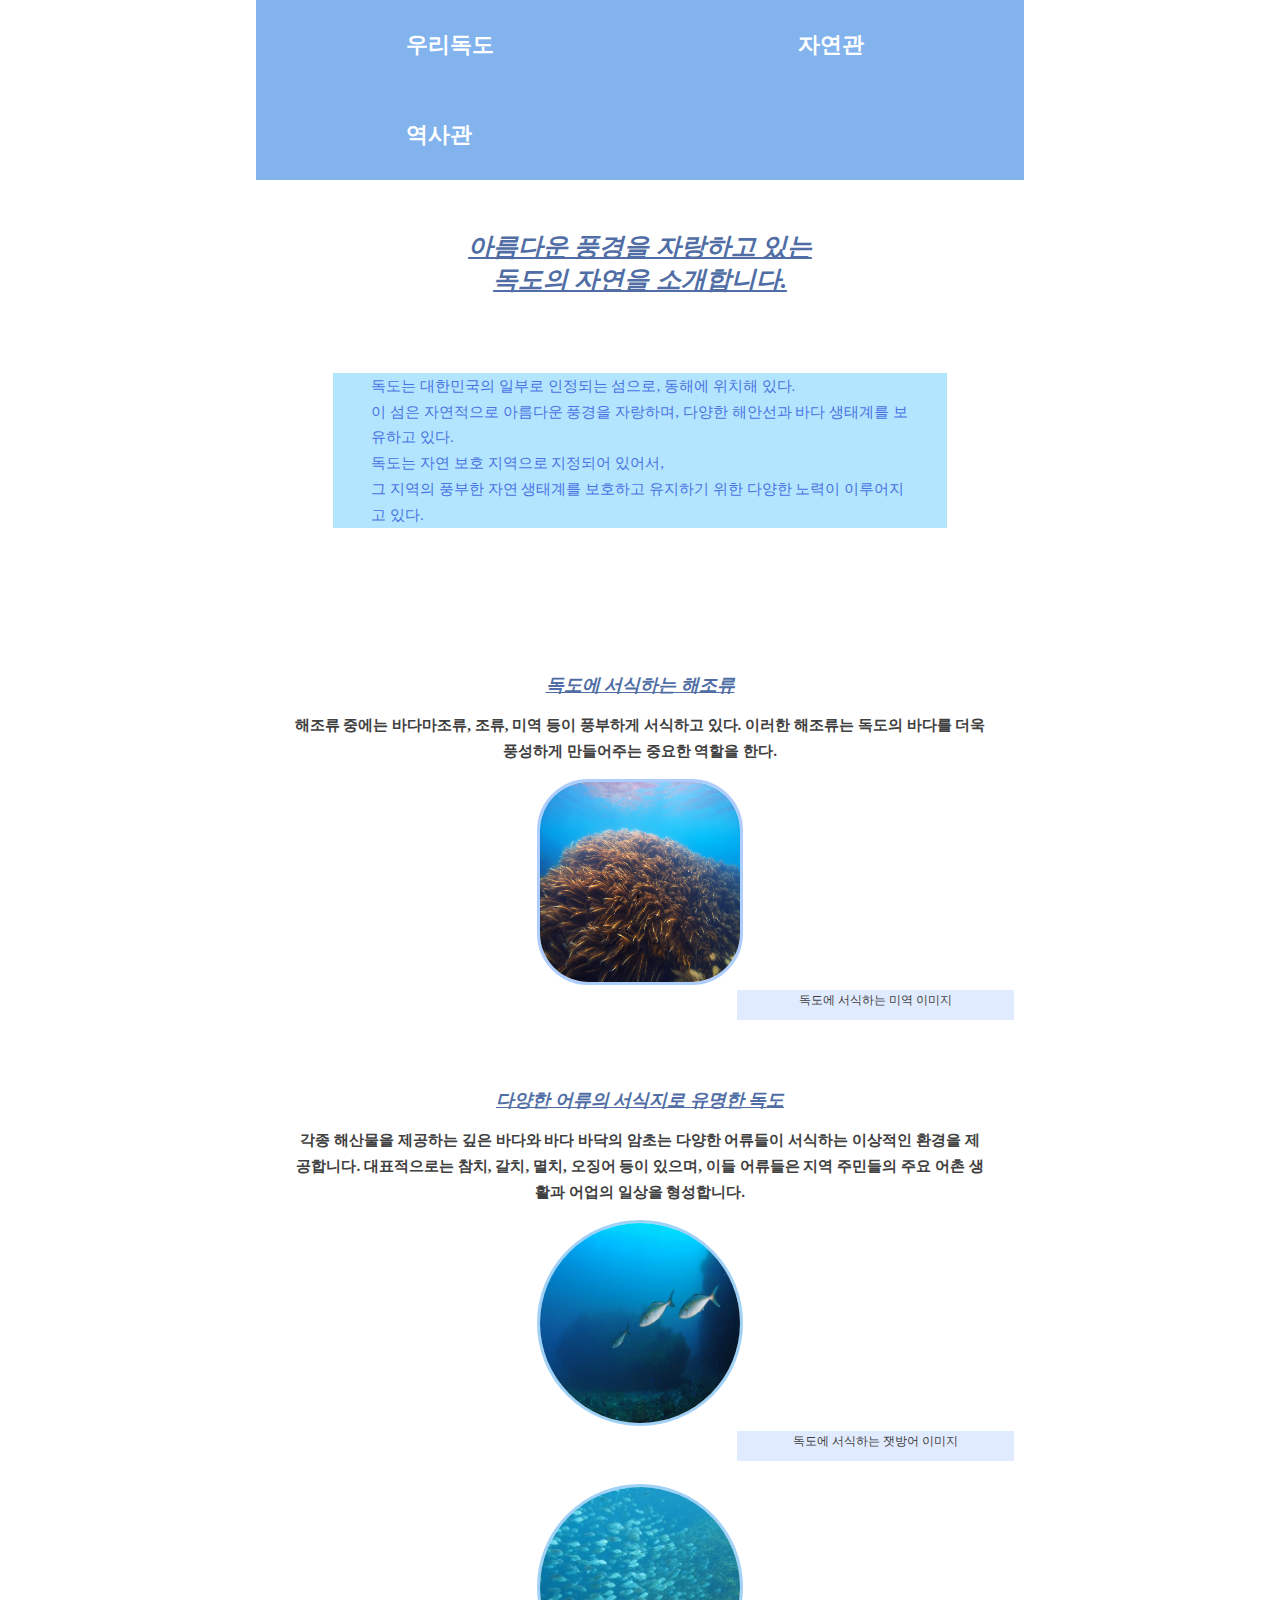
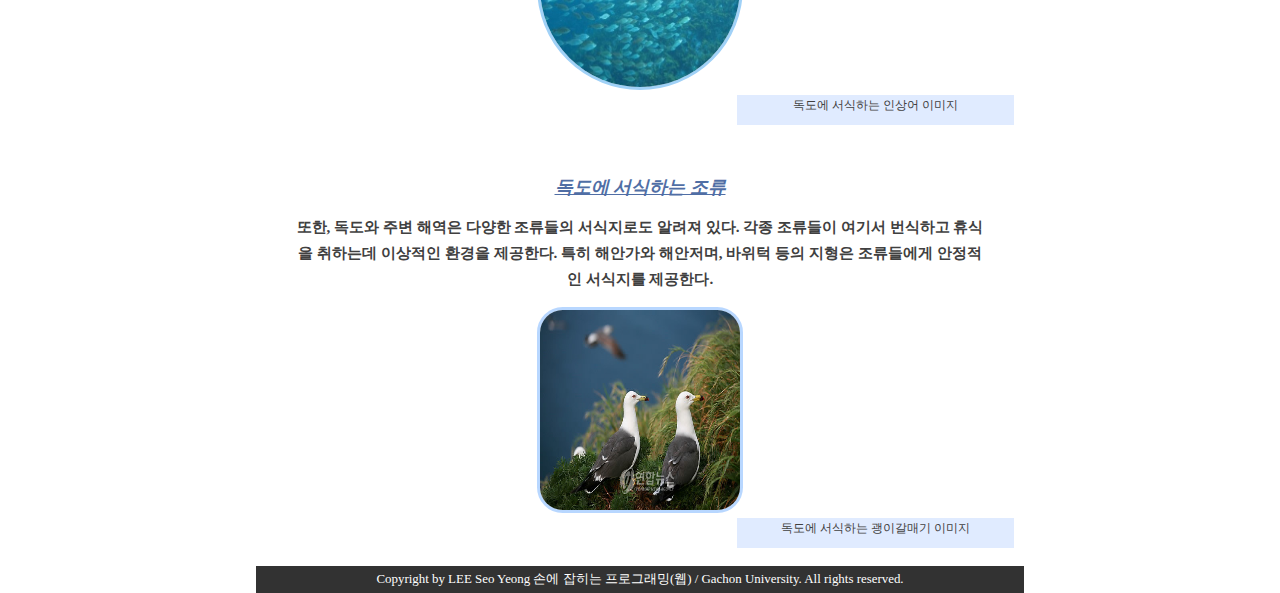
==== first.html @ 552df18e "Add files via upload" ====
<!DOCTYPE html>
<html lang="ko">
<head>
    <meta charset="utf-8">
    <link href="style.css" rel="stylesheet" media="screen">
    <meta name="viewport" content="width=device-width, initial-scale=1.0">
    <title>프로젝트: 반응형 웹 페이지 제작</title>
</head>
<body>
    <!-- Header: 메뉴 -->
    <div id="header">
        <label for="toggle">MENU</label>
        <input type="checkbox" id="toggle">
        <ul id="nav">
            <li><a href="index.html"> 우리독도 </a></li>
            <li><a href="first.html"> 자연관 </a></li>
            <li><a href="second.html"> 역사관 </a></li>
        </ul>
    </div>
    <!-- Contents: 본문 -->    
    <div id="contents">
        <h1>아름다운 풍경을 자랑하고 있는<br> 독도의 자연을 소개합니다.</h1>
		<p class="c5">독도는 대한민국의 일부로 인정되는 섬으로, 동해에 위치해 있다.<br> 이 섬은 자연적으로 아름다운 풍경을 자랑하며, 다양한 해안선과 바다 생태계를 보유하고 있다.<br> 독도는 자연 보호 지역으로 지정되어 있어서,<br> 그 지역의 풍부한 자연 생태계를 보호하고 유지하기 위한 다양한 노력이 이루어지고 있다.</p>
        <br>
		<h2>독도에 서식하는 해조류</h2>
		<p class="c4">해조류 중에는 바다마조류, 조류, 미역 등이 풍부하게 서식하고 있다. 이러한 해조류는 독도의 바다를 더욱 풍성하게 만들어주는 중요한 역할을 한다. </p>
        <img id="contents1" width="200" height="200" src="독도자연관1.jpg" alt="독도자연관1">
		<p class="c3">독도에 서식하는 미역 이미지</p>
		<br>
		<h2>다양한 어류의 서식지로 유명한 독도</h2>
        <p class="c4">각종 해산물을 제공하는 깊은 바다와 바다 바닥의 암초는 다양한 어류들이 서식하는 이상적인 환경을 제공합니다. 대표적으로는 참치, 갈치, 멸치, 오징어 등이 있으며, 이들 어류들은 지역 주민들의 주요 어촌 생활과 어업의 일상을 형성합니다.</p>
		<img id="contents2" width="200" height="200" src="독도자연관2.jpg" alt="독도자연관2">
		<p class="c3">독도에 서식하는 잿방어 이미지</p>
		<br>
		<img id="contents2" width="200" height="200" src="독도자연관3.jpg" alt="독도자연관3">
		<p class="c3">독도에 서식하는 인상어 이미지</p>
		<h2>독도에 서식하는 조류</h2>
        <p class="c4">또한, 독도와 주변 해역은 다양한 조류들의 서식지로도 알려져 있다. 각종 조류들이 여기서 번식하고 휴식을 취하는데 이상적인 환경을 제공한다. 특히 해안가와 해안저며, 바위턱 등의 지형은 조류들에게 안정적인 서식지를 제공한다.</p>
        <img id="contents3" width="200" height="200" src="독도자연관4.jpg" alt="독도자연관4">
		<p class="c3">독도에 서식하는 괭이갈매기 이미지</p>   
        <br>
    </div>
    <!-- Footer: 저작권정보 -->
    <div id="footer">
        Copyright by LEE Seo Yeong 손에 잡히는 프로그래밍(웹) / Gachon University. All rights reserved.
    </div>
</body>
</html>
---- style.css ----
/* 데스크톱 */
	body{ margin:0 auto;
	      width:60%;
		  font-family:"은 바탕", "Nanum Gothic", "맑은 고딕", Dotum;
		  color:#404040;
		  font-size:95%;}
	a {text-decoration:none;
	   color:white; }
	#header{ background-color: #82B3ED;
	         color:white;}
	label,#toggle {display:none;}
    #nav {	padding:0;
	        margin: 0;
			display:inline;}
	#nav li{ display: inline-block;
	         padding: 30px 150px;
			 font-weight:bold;
			 font-size:22px;}
	#contents {min-height: 200px; 
	           background-color:white; }
	#contents h2{ font-size: 18px;
	              color: #506EA5;
				  text-align:center; 
				  font-style: italic;
				  font-weight: 900;
				  text-decoration: underline;
				  margin:50px 0 10px 0; }
	#contents h1{ font-size: 25px;
	              color: #506EA5;
				  text-align:center; 
				  font-style: italic;
				  font-weight: 900;
				  text-decoration: underline;
				  margin:50px 0 10px 0; }
	#contents h4{ font-size: 18px;
	              color: #506EA5;
				  text-align: left; 
				  font-style: italic;
				  font-weight: 900;
				  text-decoration: underline;
				  margin:50px 0 10px 0; }
	#contents img{display: block;
					margin: 5px auto; }
	#contents h3{text-align:center;
				 color:#4169E1;}
	#contents p{padding:0 5%;
				line-height:1.7em;}
	#footer {background-color:#323232;
	         color:white;
			 text-align:center;
			 font-size:0.85em;
			 padding: 5px 0; }
	.c1 {border : 3px dashed #6495ED; 
		 background-color: #D7F1FA; 
		 font-weight: 300;
		 width: 55%;
		 height: 50%;
		 margin: 30px 15px;
		 font-size: 1.1em;
		 text-align: left;
		 color: #3CA0FF;
		 padding: 2% 7% 1% 0.5%; }
	.c2 {background-color: #C3E7FA; 
		 border: 3px dotted white;
		 font-weight: 800;
		 color: midnightblue; 
		 margin: 5px 15px;
		 text-align: center;}
	#contents1 { border: 3px solid #AECDFF;
				 border-radius: 25%; }
	#contents2 { border: 3px solid #A0D1F7;
				 border-radius: 50%; }
	#contents3 { border: 3px solid #B8D7FF;
				 border-radius: 12.5%;
				 margin: 50%;}
	.c3 {text-align: center;
		 width: 200px; 
		 height: 30px;
		 background-color: #E0EBFF;
		 margin: auto 10px auto auto;
		 font-weight: 100;
		 padding: 6px;
		 font-size: 9pt;
		 text-align: center;}
	.c4 {text-align: center;
		 font-weight: 700;}
	.c5 {background-color: #B4E5FF;
		 margin: 10%;
		 color: #4873E1;}
	/* 모바일 */
	@media screen and (max-width: 480px) {
		body{margin: 0 auto;
			 width:100%;}
		#nav { display:none;}
		#toggle:checked + #nav { display:block;}
		#nav li{ display:block;
				 width:100%;
				 text-align:center;
				 border-top:1px solid white;
				 padding: 3%;
				 font-size:1.1em; }
		label{display:block;
				text-align:center;
				font-size:20px;
				font-weight:bold;
				padding: 10px 3%; }
		#contents img{width:98%;}
	}
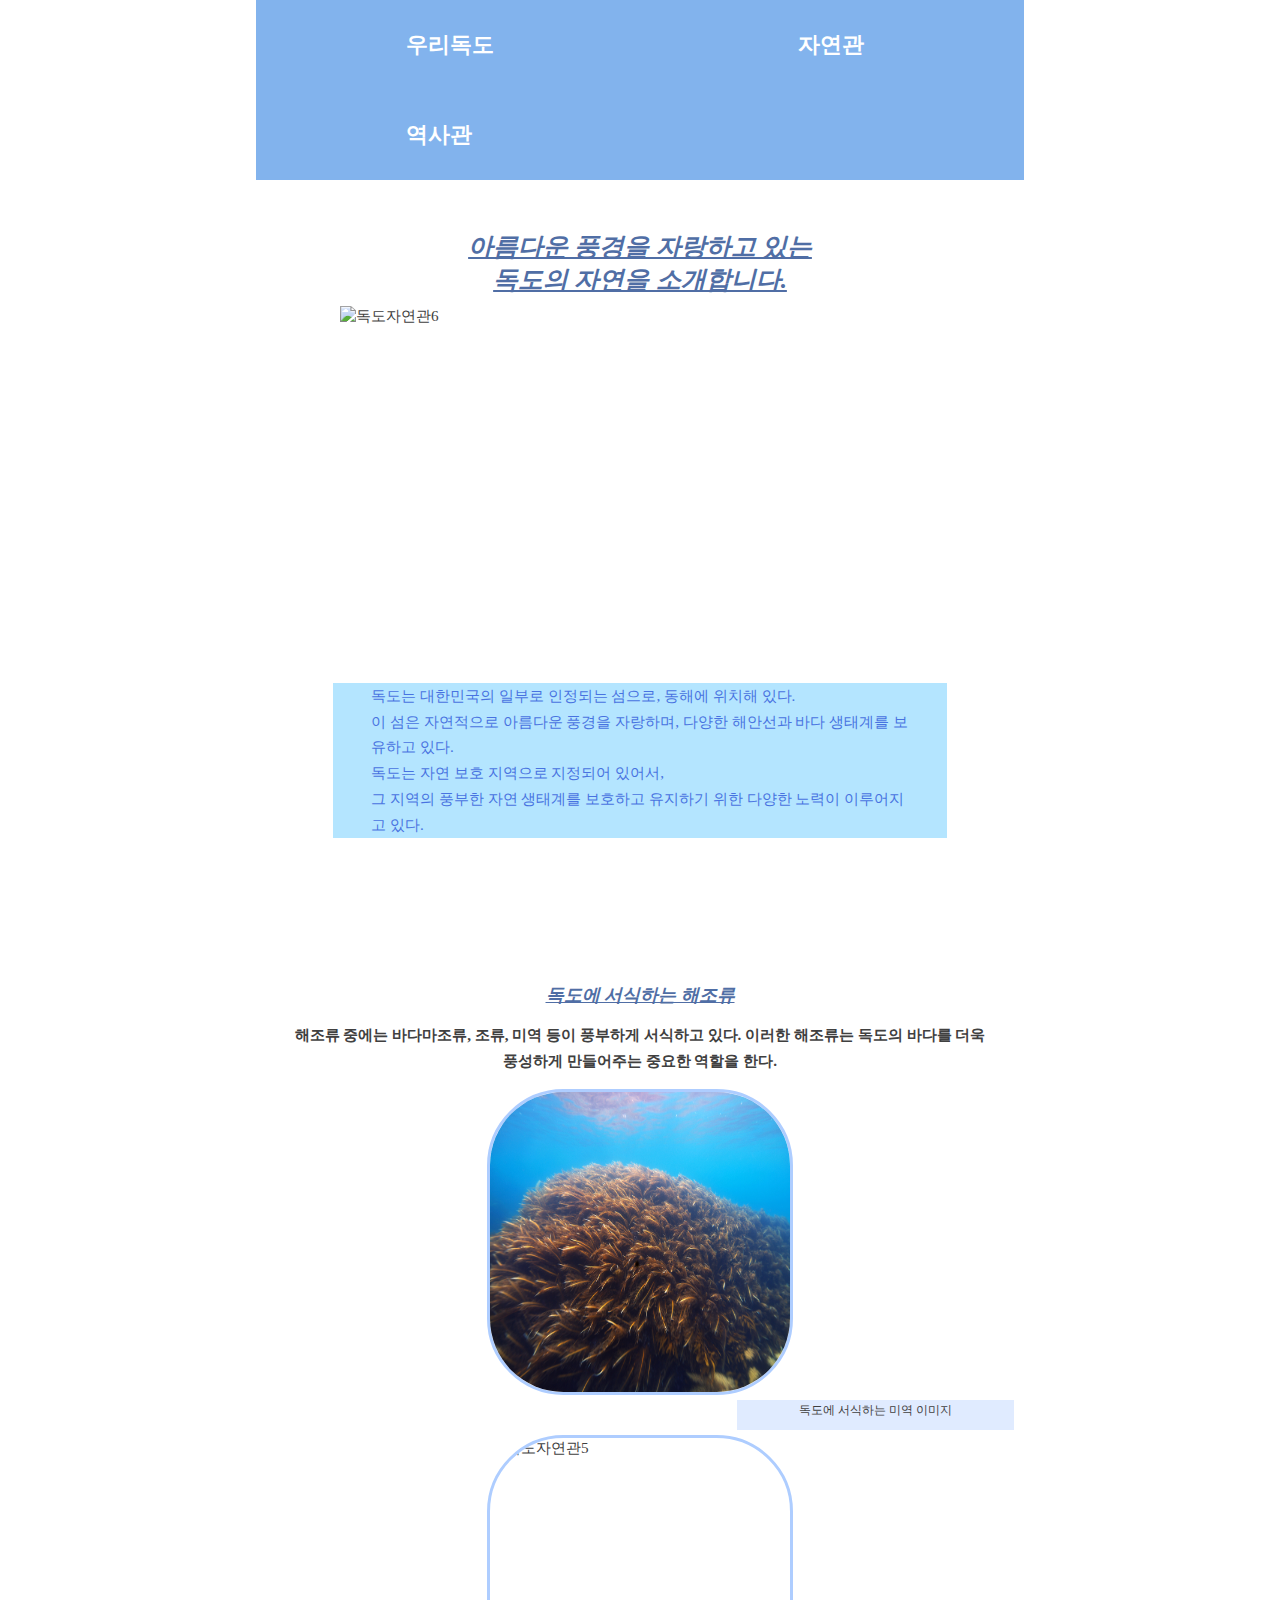
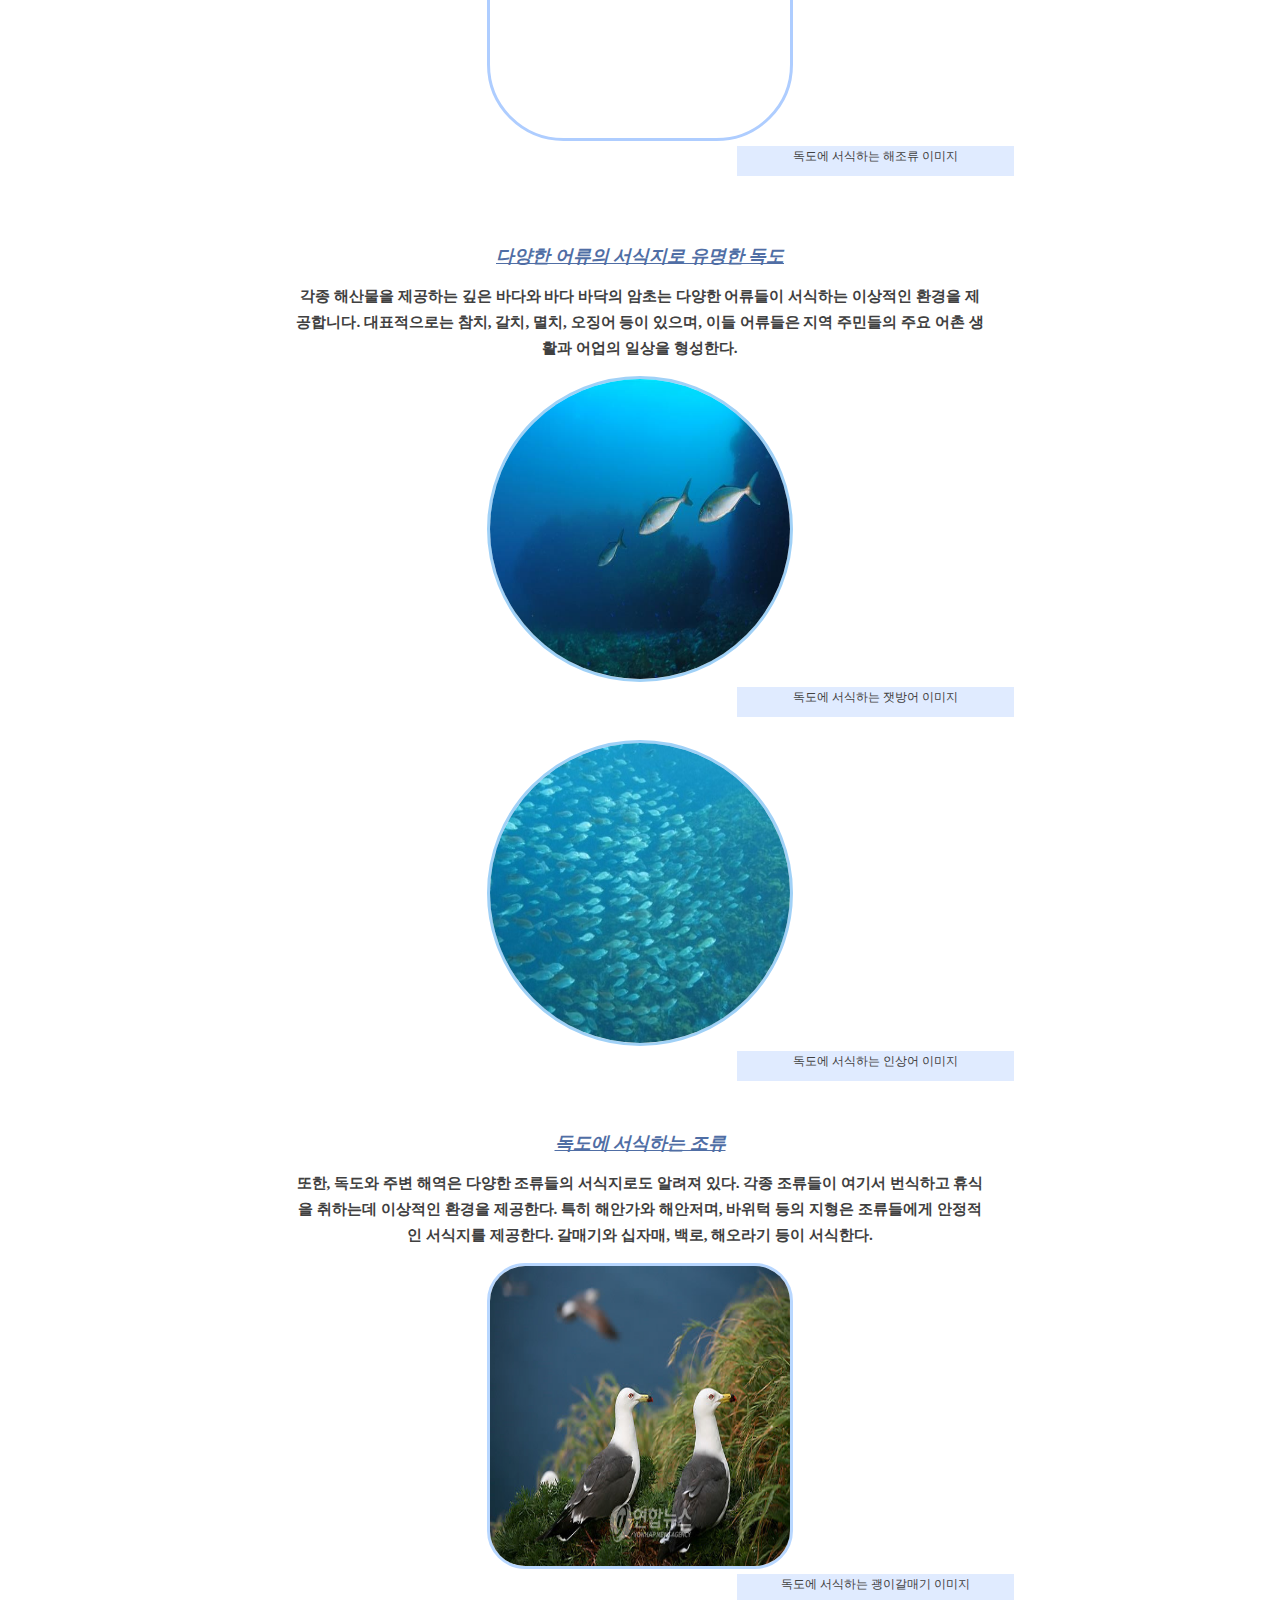
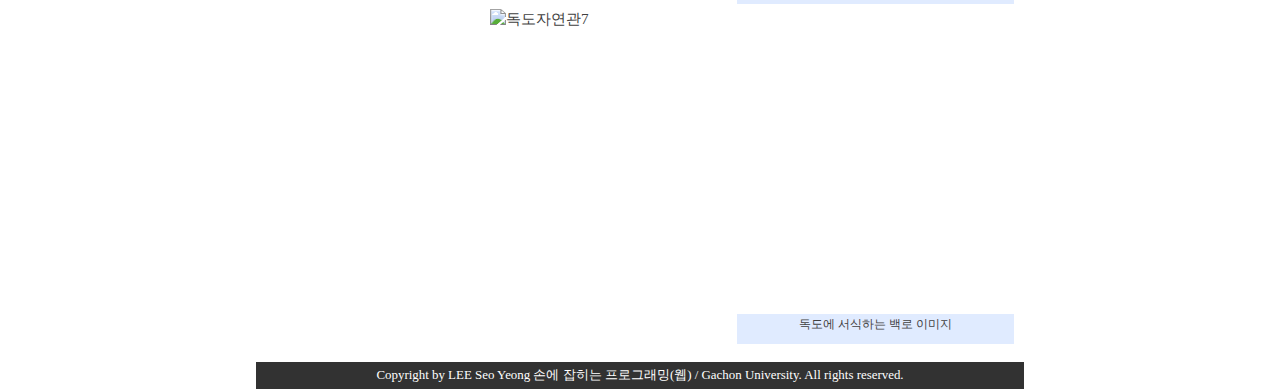
==== commit f05dadf2: "first.html" ====
--- a/first.html
+++ b/first.html
@@ -20,24 +20,29 @@
     <!-- Contents: 본문 -->    
     <div id="contents">
         <h1>아름다운 풍경을 자랑하고 있는<br> 독도의 자연을 소개합니다.</h1>
+		<img id="contents5" width="600" height="300" src="독도자연관6.jpg" alt="독도자연관6">
 		<p class="c5">독도는 대한민국의 일부로 인정되는 섬으로, 동해에 위치해 있다.<br> 이 섬은 자연적으로 아름다운 풍경을 자랑하며, 다양한 해안선과 바다 생태계를 보유하고 있다.<br> 독도는 자연 보호 지역으로 지정되어 있어서,<br> 그 지역의 풍부한 자연 생태계를 보호하고 유지하기 위한 다양한 노력이 이루어지고 있다.</p>
         <br>
 		<h2>독도에 서식하는 해조류</h2>
 		<p class="c4">해조류 중에는 바다마조류, 조류, 미역 등이 풍부하게 서식하고 있다. 이러한 해조류는 독도의 바다를 더욱 풍성하게 만들어주는 중요한 역할을 한다. </p>
-        <img id="contents1" width="200" height="200" src="독도자연관1.jpg" alt="독도자연관1">
+        <img id="contents1" width="300" height="300" src="독도자연관1.jpg" alt="독도자연관1">
 		<p class="c3">독도에 서식하는 미역 이미지</p>
+		<img id="contents1" width="300" height="300" src="독도자연관5.jpg" alt="독도자연관5">
+		<p class="c3">독도에 서식하는 해조류 이미지</p>
 		<br>
 		<h2>다양한 어류의 서식지로 유명한 독도</h2>
-        <p class="c4">각종 해산물을 제공하는 깊은 바다와 바다 바닥의 암초는 다양한 어류들이 서식하는 이상적인 환경을 제공합니다. 대표적으로는 참치, 갈치, 멸치, 오징어 등이 있으며, 이들 어류들은 지역 주민들의 주요 어촌 생활과 어업의 일상을 형성합니다.</p>
-		<img id="contents2" width="200" height="200" src="독도자연관2.jpg" alt="독도자연관2">
+        <p class="c4">각종 해산물을 제공하는 깊은 바다와 바다 바닥의 암초는 다양한 어류들이 서식하는 이상적인 환경을 제공합니다. 대표적으로는 참치, 갈치, 멸치, 오징어 등이 있으며, 이들 어류들은 지역 주민들의 주요 어촌 생활과 어업의 일상을 형성한다.</p>
+		<img id="contents2" width="300" height="300" src="독도자연관2.jpg" alt="독도자연관2">
 		<p class="c3">독도에 서식하는 잿방어 이미지</p>
 		<br>
-		<img id="contents2" width="200" height="200" src="독도자연관3.jpg" alt="독도자연관3">
+		<img id="contents2" width="300" height="300" src="독도자연관3.jpg" alt="독도자연관3">
 		<p class="c3">독도에 서식하는 인상어 이미지</p>
 		<h2>독도에 서식하는 조류</h2>
-        <p class="c4">또한, 독도와 주변 해역은 다양한 조류들의 서식지로도 알려져 있다. 각종 조류들이 여기서 번식하고 휴식을 취하는데 이상적인 환경을 제공한다. 특히 해안가와 해안저며, 바위턱 등의 지형은 조류들에게 안정적인 서식지를 제공한다.</p>
-        <img id="contents3" width="200" height="200" src="독도자연관4.jpg" alt="독도자연관4">
-		<p class="c3">독도에 서식하는 괭이갈매기 이미지</p>   
+        <p class="c4">또한, 독도와 주변 해역은 다양한 조류들의 서식지로도 알려져 있다. 각종 조류들이 여기서 번식하고 휴식을 취하는데 이상적인 환경을 제공한다. 특히 해안가와 해안저며, 바위턱 등의 지형은 조류들에게 안정적인 서식지를 제공한다. 갈매기와 십자매, 백로, 해오라기 등이 서식한다.</p>
+        <img id="contents3" width="300" height="300" src="독도자연관4.jpg" alt="독도자연관4">
+		<p class="c3">독도에 서식하는 괭이갈매기 이미지</p>  
+		<img id="contents6" width="300" height="300" src="독도자연관7.jpg" alt="독도자연관7">
+		<p class="c3">독도에 서식하는 백로 이미지</p>   
         <br>
     </div>
     <!-- Footer: 저작권정보 -->
